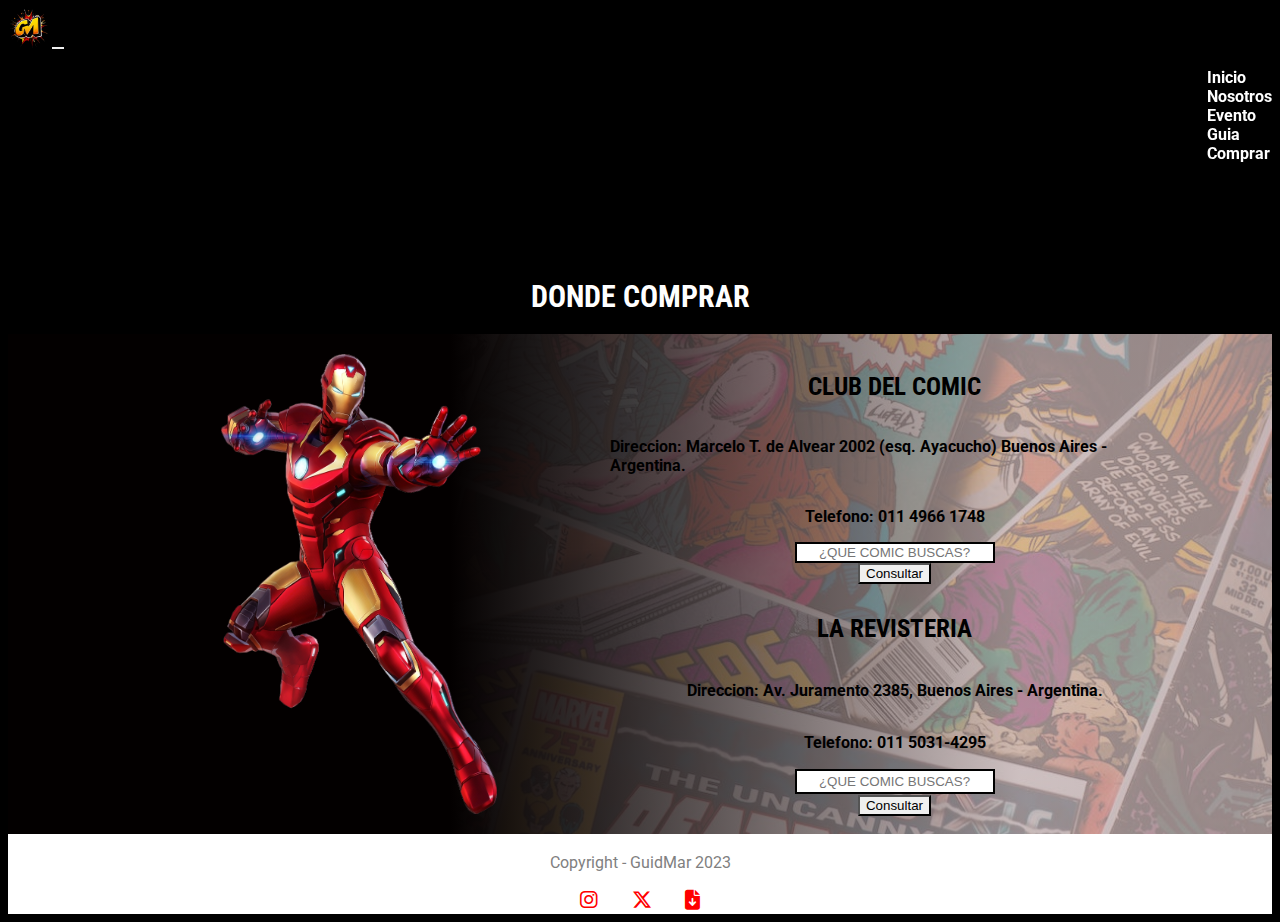
==== pages/comprar.html @ cc4d150f "Creacion de Secciones y CSS de cada una" ====
<!DOCTYPE html>
<html lang="es">
<head>
    <meta charset="UTF-8">
    <meta name="viewport" content="width=device-width, initial-scale=1.0">
    <link rel="stylesheet" href="https://cdnjs.cloudflare.com/ajax/libs/font-awesome/6.4.2/css/all.min.css">
    <link href="https://cdn.jsdelivr.net/npm/bootstrap@5.1.3/dist/css/bootstrap.min.css" rel="stylesheet" integrity="sha384-1BmE4kWBq78iYhFldvKuhfTAU6auU8tT94WrHftjDbrCEXSU1oBoqyl2QvZ6jIW3" crossorigin="anonymous">
    <link rel="stylesheet" href="../css/style.css">
    <link rel="shortcut icon" href="../multimedia/logo.ico" type="image/x-icon">
    <title>Evento - GuidMar</title>
</head>
<body>
    <header>
        <nav class="navbar navbar-expand-md nav-container navbar-dark fixed-top col-12">
            <div class="container-fluid col-9">
              <a class="navbar-brand logo" href="../index.html"><img src="../multimedia/logo.png" alt=""></a>
                <button class="navbar-toggler" type="button" data-bs-toggle="collapse" data-bs-target="#collapsibleNavbar">
                  <span class="navbar-toggler-icon"></span>
                </button>
              <div class="collapse navbar-collapse nav-titles" id="collapsibleNavbar">
                <ul class="navbar-nav">
                  <li class="nav-item">
                    <a class="nav-link" href="../index.html">Inicio</a>
                  </li>
                  <li class="nav-item">
                    <a class="nav-link" href="../pages/nosotros.html">Nosotros</a>
                  </li>
                  <li class="nav-item">
                    <a class="nav-link" href="../pages/evento.html">Evento</a>
                  </li>
                  <li class="nav-item">
                    <a class="nav-link" href="../pages/guia.html">Guia</a>
                  </li>
                  <li class="nav-item">
                    <a class="nav-link" href="../pages/comprar.html">Comprar</a>
                  </li>
                </ul>
              </div>
            </div>
          </nav>
    </header>
    <h1 class="compras_h1">DONDE COMPRAR</h1>
    <div class="container_compras">
        <img src="../multimedia/ironmancompras.png" alt="">
        <main>
            <div class="comic">
                <h2>CLUB DEL COMIC</h2>
                <p>Direccion: Marcelo T. de Alvear 2002 (esq. Ayacucho) Buenos Aires - Argentina.</p>
                <p>Telefono: 011 4966 1748</p>
                <input type="text" placeholder="¿Que comic buscas?">
                <button>Consultar</button>
            </div>
            <div class="comic">
                <h2>LA REVISTERIA</h2>
                <p>Direccion: Av. Juramento 2385, Buenos Aires - Argentina.</p>
                <p>Telefono: 011 5031-4295</p>
                <input type="text" placeholder="¿Que comic buscas?">
                <button>Consultar</button>
            </div>
        </main>
    </div>
    <footer class="container-fluid footer-container">
        <p>Copyright - GuidMar 2023</p>
        <div class="icons-footer">
          <a href="https://www.instagram.com/fraanstorni/" target="_blank">
            <i class="fa-brands fa-instagram fa-beat-fade" style="color: #ff0000;"></i>
          </a>
          <a href="https://twitter.com/SoulsFran" target="_blank">
            <i class="fa-brands fa-x-twitter fa-beat-fade" style="color: #ff0000;"></i>
          </a>
          <a href="https://mega.nz/folder/4T4kiKCY#MFkFWZxw6iMccLMOXKuJlQ" target="_blank">
            <i class="fa-solid fa-file-arrow-down fa-beat-fade" style="color: #ff0000;"></i>
          </a>
        </div>
    </footer>
    <script src="https://cdn.jsdelivr.net/npm/@popperjs/core@2.10.2/dist/umd/popper.min.js" integrity="sha384-7+zCNj/IqJ95wo16oMtfsKbZ9ccEh31eOz1HGyDuCQ6wgnyJNSYdrPa03rtR1zdB" crossorigin="anonymous"></script>
    <script src="https://cdn.jsdelivr.net/npm/bootstrap@5.1.3/dist/js/bootstrap.min.js" integrity="sha384-QJHtvGhmr9XOIpI6YVutG+2QOK9T+ZnN4kzFN1RtK3zEFEIsxhlmWl5/YESvpZ13" crossorigin="anonymous"></script>
</body>
</html>
---- css/style.css ----
@import url('https://fonts.googleapis.com/css2?family=Agbalumo&family=Inter:wght@200&family=Lato:wght@300&family=Nunito:wght@200;300&family=Open+Sans:wght@300&family=Roboto+Condensed:wght@600&family=Roboto:wght@100;300;400&display=swap');

/* FONTS */
/* font-family: 'Roboto'
font-family: 'Lato'
font-family: 'Agbalumo' (titles)
font-family: 'Nunito'
font-family: 'Open Sans'
font-family: 'Inter' */
/* font-family: 'Roboto Condensed' */

*   {
    box-sizing: border-box;
    background-repeat: no-repeat;
    background-position: center;
    background-size: cover;
}

body    {
    background-color: black;
    font-family: 'Roboto', sans-serif;
}

video   {
    object-fit: cover;
    width: 100%;
    height: 300px;
}

a   {
    text-decoration: none;
    color: white;
}

a:hover {
    color: white;
}
/* -----COMIENZA EL HEADER y NAV----- */
.nav-container  {
    background-color: rgba(0, 0, 0, 0.5);
    backdrop-filter: blur(3.5px);
}

.navbar-dark .navbar-nav .nav-link {
    font-weight: bold;
    color: white;
}

.logo img   {
    margin-left: 8px;
    width: 40px;
    height: 40px;
}

.navbar-toggler {
    border: none;
}

.nav-titles {
    display: flex;
    justify-content: flex-start;
    align-items: center;
    margin-left: 15px;
}
/* -----INDEX - COMIENZA EL MAIN----- */
.main-container  {
    height: 550px;
    letter-spacing: 1px;
    background-image: linear-gradient(345deg, rgba(3,0,0,1)45%, rgba(255,255,255,0.1)80%), url(../multimedia/back.jpg);
}

.main-principal {
    height: auto;
    color: white;
}

.main-principal h1  {
    padding-top: 100px;
    font-family: 'Roboto Condensed', sans-serif;
    font-size: 40px;
}

.main-principal p   {
    padding-top: 70px;
}

.button-main    {
    width: 140px;
    height: 40px;
    font-size: 15px;
    letter-spacing: 1px;
    border-radius: 8px;
    border: 1px solid #C70C1D;
    background: linear-gradient(to right, rgba(199, 12, 29, 0.3) 1%, transparent 40%,transparent 60% , rgba(199, 12, 29, 0.3) 100%);
    color: white;
}

.button-main:hover  {
    box-shadow: inset 0 0 10px rgba(227, 39, 35, 1), 0 0 9px 3px rgba(227, 39, 35, 0.7);
}

.main-secundario    {
    display: none;
}

.main-secundario img {
    display: none;
}
/* -----COMIENZA EL SECTION - INDEX----- */
.section-main   {
    height: auto;
    margin-bottom: 20px;
    color: white;
    text-align: center;
}

.card-one {
    display: flex;
    flex-direction: column;
    justify-content: space-evenly;
    align-items: center;
    height: auto;
    color: white;
    border-radius: 10px;
    background-image: url(../multimedia/arcoiris.jpg);
}

.card-one:hover{
    scale: 0.9;
    transition: 1.5s;
    animation: ease-in-out;
}

.centrado-container {
    display: flex;
    justify-content: space-evenly;
    align-items: center;
}

.card-one-titles    {
    display: flex;
    flex-direction: column;
    justify-content: center;
    align-items: center;
    letter-spacing: 0.5px;
}

.card-one-titles h2 {
    padding: 20px;
    font-family: 'Roboto Condensed', sans-serif;
    text-transform: uppercase;
}

.card-one-titles p  {
    font-size: 15px;
}

.card-one-img   {
    display: flex;
    justify-content: center;
    align-items: center;
    padding-bottom: 20px;
}

.card-one-img img  {
    border-radius: 4%;
}
/* -----COMIENZA PAGE NOSOTROS----- */
.main-nosotros-gen {
    display: flex;
    flex-direction: column;
    justify-content: space-evenly;
    align-items: center;
    padding-bottom: 20px;
    height: auto;
    background-image: url(../multimedia/backgroundabout.jpg);
    background-position: center;
    background-size: cover;
    background-repeat: no-repeat;
}

.main-nosotros {
    display: flex;
    flex-direction: column;
    justify-content: space-evenly;
    align-items: center;
    letter-spacing: 1px;
    color: black;
}

.main-nosotros h1   {
    height: 20%;
    padding-top: 100px;
    padding-bottom: 50px;
    font-size: 30px;
    font-family: 'Roboto Condensed', sans-serif;
    text-transform: uppercase;
    color: white;
}

.nosotros-glass {
    display: flex;
    flex-direction: column;
    justify-content: space-around;
    align-items: center;
    padding: 10px;
    height: 70%;
    border: 0.5px solid white;
    border-radius: 16px;
    box-shadow: 0px 4px 30px rgba(0, 0, 0, 0.2);
    backdrop-filter: blur(1px);
    background-color: rgba(255, 255, 255, 0.4);
    text-shadow: 0px 4px 3px rgba(0,0,0,0.4), 0px 8px 13px rgba(0,0,0,0.1), 0px 18px 23px rgba(0,0,0,0.1);
    font-weight: bold;
}

.nosotros-glass img {
    width: 130px;
    height: 160px;
}
/* -----COMIENZA PAGE EVENTO----- */
.evento {
    display: flex;
    justify-content: space-evenly;
    align-items: center;
    height: 400px;
    padding: 10px;
    background-image: linear-gradient(0deg, rgba(255,255,255,0.8)30%, rgba(207, 183, 183, 0.7)80%), url(../multimedia/background3.jpg);
    background-repeat: no-repeat;
    background-size: cover;
}

.evento div {
    display: flex;
    flex-direction: column;
    justify-content: space-around;
    align-items: center;
    width: 40%;
    height: 80%;
    padding-top: 50px;
}

.evento p   {
    width: 30%;
    height: 30%;
    margin-top: 70px;
    margin-right: 20px;
    font-size: 18px;
    font-weight: bold;
    text-align: center;
}

.evento div img {
    width: 125px;
    height: 200px;
    border-radius: 10px;
    box-shadow: 0px 10px 10px black;
}

.evento div h1  {
    font-family: 'Roboto Condensed', sans-serif;
    font-size: 30px;
}

.evento_dos {
    display: flex;
    justify-content: space-evenly;
    align-items: center;
    height: 400px;
    padding: 10px;
    color: white;
}

.evento_dos div {
    display: flex;
    flex-direction: column;
    justify-content: space-around;
    align-items: center;
    width: 40%;
    height: 80%;
}

.evento_dos p   {
    width: 40%;
    height: 60%;
    margin-top: 60px;
    margin-left: 60px;
    font-size: 18px;
    text-align: center;
}

.evento_dos div img {
    width: 125px;
    height: 200px;
    border-radius: 10px;
    box-shadow: 0px 4px 6px grey;
}

.evento_dos div h1  {
    font-size: 30px;
}
/* -----COMIENZA PAGE GUIA----- */
.guia_descript  {
    display: flex;
    flex-direction: column;
    justify-content: space-between;
    align-items: center;
    padding-bottom: 40px;
    margin-top: 40px;
    height: 800px;
}

.guia_box   {
    display: flex;
    justify-content: space-evenly;
    align-items: center;
    padding: 10px;
    width: 50%;
    height: 30%;
    background: rgba(253, 255, 255, 0.50);
    border-radius: 16px;
    backdrop-filter: blur(5.7px);
    -webkit-backdrop-filter: blur(5.7px);
    border: 1px solid rgba(253, 255, 255, 0.87);
}

.guia_box div   {
    display: flex;
    flex-direction: column;
    justify-content: space-between;
    align-items: center;
    padding: 5px;
    width: 70%;
    height: 100%;
    color: white;
}

.guia_box div h3    {
    font-size: 20px;
    font-weight: bold;
}

.guia_box div p {
    font-size: 15px;
}

.guia_box img   {
    width: 110px;
    height: 160px;
    border-radius: 10px;
    box-shadow: 0px 10px 10px black;
}
/* -----COMIENZA PAGE COMPRAR----- */
.compras_h1 {
    padding-top: 80px;
    text-align: center;
    font-size: 30px;
    font-family: 'Roboto Condensed', sans-serif;
    color: white;
}

.container_compras  {
    display: flex;
    justify-content: space-evenly;
    align-items: center;
    height: 500px;
    font-weight: bold;
    background-image: linear-gradient(90deg, rgba(3,0,0,1)35%, rgba(207, 183, 183, 0.7)80%), url(../multimedia/background.jpg);
}

.container_compras img  {
    align-self: center;
    padding: 20px;
    width: 25%;
    height: 100%;
    margin-left: 100px;
}

.container_compras main  {
    display: flex;
    flex-direction: column;
    justify-content: space-evenly;
    align-items: center;
    width: 45%;
    height: 100%;
}

.comic  {
    display: flex;
    flex-direction: column;
    justify-content: space-evenly;
    align-items: center;
    height: 45%;
    color: black;
}

.comic h2   {
    font-size: 25px;
    font-family: 'Roboto Condensed', sans-serif;
    font-weight: bold;
}

.comic input    {
    width: 200px;
    height: 25px;
    text-align: center;
    text-transform: uppercase;
    background-color: white;
    border: 2px solid black;
}
/* -----COMIENZA EL FOOTER----- */
.footer-container   {
    display: flex;
    flex-direction: column;
    justify-content: center;
    align-items: center;
    height: 80px;
    color: gray;
    background-color: white;
}

.icons-footer   {
    display: flex;
    justify-content: space-between;
    align-items: center;
    width: 120px;
    font-size: 20px;
    list-style: none;
}

.icons-footer a {
    text-decoration: none;
}

/* MEDIA QUERIES */
@media screen and (min-width: 768px){
    .logo img   {
        margin-left: 0px;
        width: 40px;
        height: 40px;
    }

    .nav-titles {
        display: flex;
        justify-content: flex-end;
        align-items: center;
        margin-left: 15px;
    }

    .main-principal h1  {
        padding-top: 100px;
        font-family: 'Roboto Condensed', sans-serif;
        font-size: 45px;
    }

    .card-one {
        display: flex;
        flex-direction: column;
        justify-content: space-evenly;
        align-items: center;
        height: 250px;
        color: white;
        border-radius: 10px;
        background-image: url(../multimedia/arcoiris.jpg);
    }

    .card-one-img   {
        display: flex;
        justify-content: center;
        align-items: center;
        width: 220px;
        height: 220px;
    }

    .card-one-img   {
        display: flex;
        justify-content: center;
        align-items: center;
        padding-bottom: 0px;
    }

    .main-nosotros-gen {
        display: flex;
        flex-direction: column;
        justify-content: space-evenly;
        align-items: center;
        padding-bottom: 0px;
        height: 700px;
        background-image: url(../multimedia/backgroundabout.jpg);
        background-position: center;
        background-size: cover;
        background-repeat: no-repeat;
    }

    .main-nosotros {
        display: flex;
        flex-direction: column;
        justify-content: space-between;
        align-items: center;
        letter-spacing: 1px;
        color: black;
    }
}

@media screen and (min-width: 992px){
    .main-container {
        display: flex;
        justify-content: center;
        height: 550px;
        background-image: none;
    }

    .main-secundario    {
        display: flex;
        justify-content: center;
        align-items: center;
        padding-top: 120px;
        height: 390px;
        width: 50%;
    }

    .main-secundario img    {
        display: block;
        width: 100%;
        height: 100%;
        border-radius: 20%;
    }

    .main-nosotros h1   {
        height: 20%;
        padding-top: 0px;
        padding-bottom: 20px;
        font-size: 30px;
        font-family: 'Roboto Condensed', sans-serif;
        text-transform: uppercase;
        color: white;
    }
}
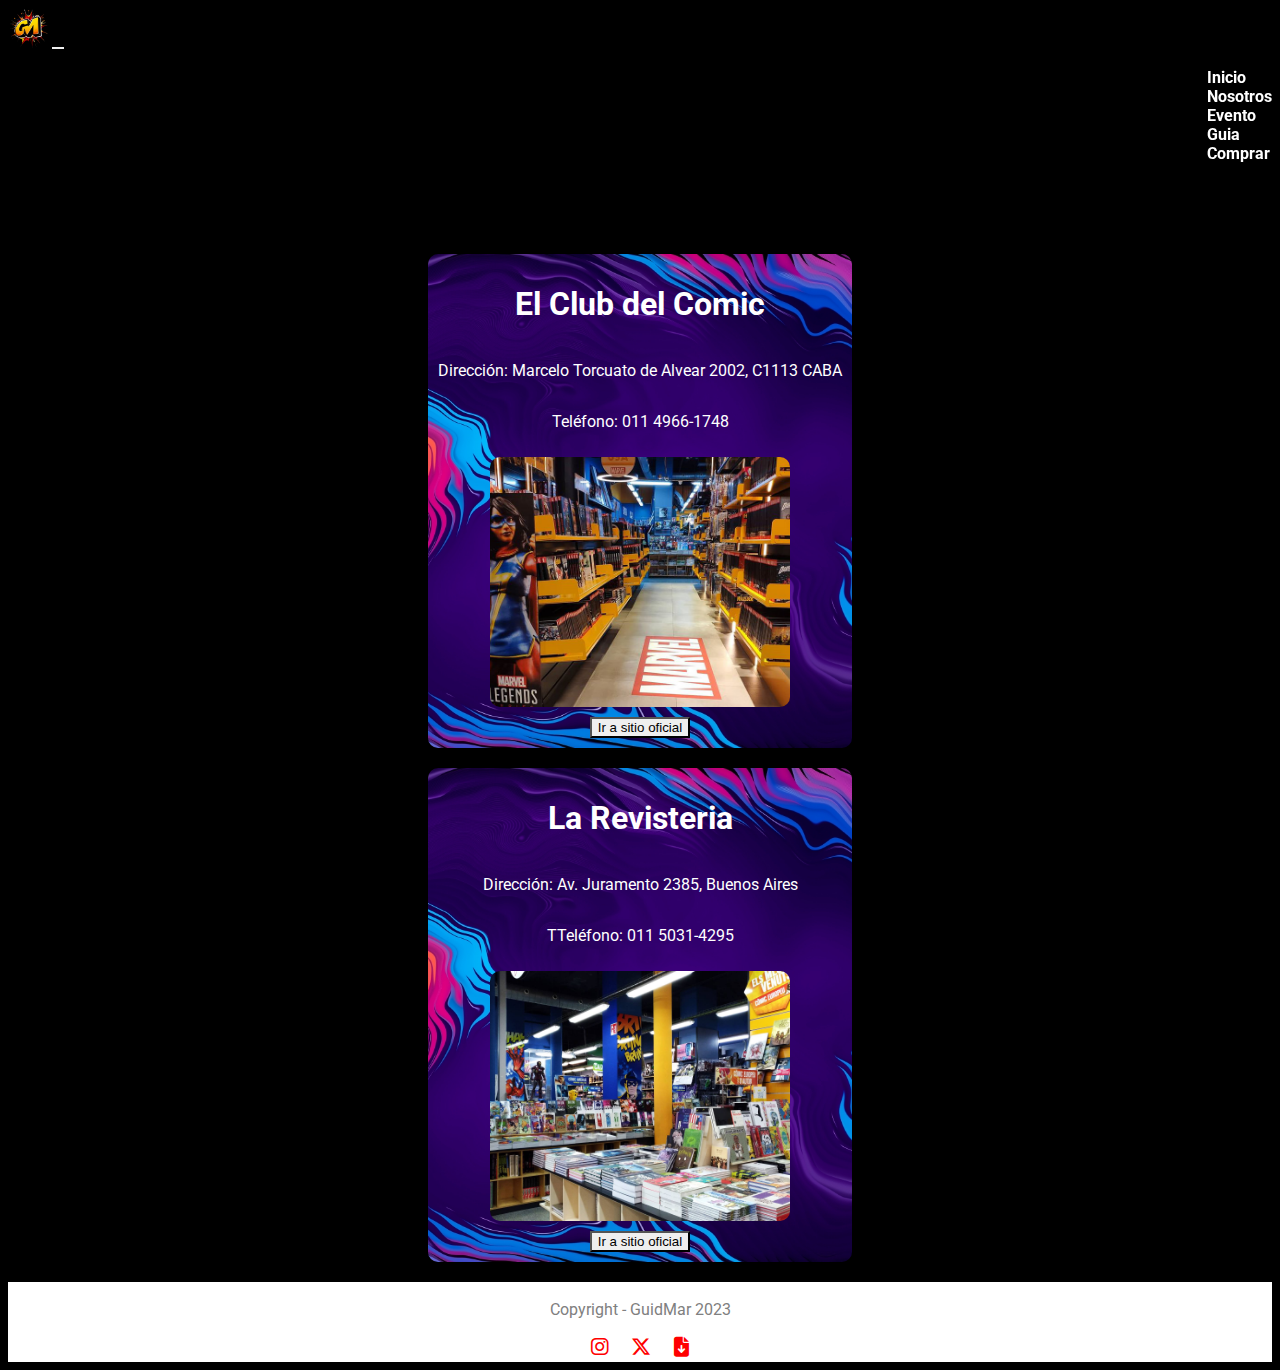
==== commit 716a9508: "Maquetado basico general" ====
--- a/pages/comprar.html
+++ b/pages/comprar.html
@@ -10,70 +10,69 @@
     <title>Evento - GuidMar</title>
 </head>
 <body>
-    <header>
-        <nav class="navbar navbar-expand-md nav-container navbar-dark fixed-top col-12">
-            <div class="container-fluid col-9">
-              <a class="navbar-brand logo" href="../index.html"><img src="../multimedia/logo.png" alt=""></a>
-                <button class="navbar-toggler" type="button" data-bs-toggle="collapse" data-bs-target="#collapsibleNavbar">
-                  <span class="navbar-toggler-icon"></span>
-                </button>
-              <div class="collapse navbar-collapse nav-titles" id="collapsibleNavbar">
-                <ul class="navbar-nav">
-                  <li class="nav-item">
-                    <a class="nav-link" href="../index.html">Inicio</a>
-                  </li>
-                  <li class="nav-item">
-                    <a class="nav-link" href="../pages/nosotros.html">Nosotros</a>
-                  </li>
-                  <li class="nav-item">
-                    <a class="nav-link" href="../pages/evento.html">Evento</a>
-                  </li>
-                  <li class="nav-item">
-                    <a class="nav-link" href="../pages/guia.html">Guia</a>
-                  </li>
-                  <li class="nav-item">
-                    <a class="nav-link" href="../pages/comprar.html">Comprar</a>
-                  </li>
-                </ul>
-              </div>
-            </div>
-          </nav>
-    </header>
-    <h1 class="compras_h1">DONDE COMPRAR</h1>
-    <div class="container_compras">
-        <img src="../multimedia/ironmancompras.png" alt="">
-        <main>
-            <div class="comic">
-                <h2>CLUB DEL COMIC</h2>
-                <p>Direccion: Marcelo T. de Alvear 2002 (esq. Ayacucho) Buenos Aires - Argentina.</p>
-                <p>Telefono: 011 4966 1748</p>
-                <input type="text" placeholder="¿Que comic buscas?">
-                <button>Consultar</button>
-            </div>
-            <div class="comic">
-                <h2>LA REVISTERIA</h2>
-                <p>Direccion: Av. Juramento 2385, Buenos Aires - Argentina.</p>
-                <p>Telefono: 011 5031-4295</p>
-                <input type="text" placeholder="¿Que comic buscas?">
-                <button>Consultar</button>
-            </div>
-        </main>
+  <header>
+      <nav class="navbar navbar-expand-md nav-container navbar-dark fixed-top col-12">
+      <div class="container-fluid col-12 col-sm-8 col-md-8">
+        <a class="navbar-brand logo" href="./index.html"><img src="../multimedia/logo.png" alt=""></a>
+          <button class="navbar-toggler" type="button" data-bs-toggle="collapse" data-bs-target="#collapsibleNavbar">
+            <span class="navbar-toggler-icon"></span>
+          </button>
+        <div class="collapse navbar-collapse nav-titles" id="collapsibleNavbar">
+          <ul class="navbar-nav">
+            <li class="nav-item">
+              <a class="nav-link" href="../index.html">Inicio</a>
+            </li>
+            <li class="nav-item">
+              <a class="nav-link" href="../pages/nosotros.html">Nosotros</a>
+            </li>
+            <li class="nav-item">
+              <a class="nav-link" href="../pages/evento.html">Evento</a>
+            </li>
+            <li class="nav-item">
+              <a class="nav-link" href="../pages/guia.html">Guia</a>
+            </li>
+            <li class="nav-item">
+              <a class="nav-link" href="../pages/comprar.html">Comprar</a>
+            </li>
+          </ul>
+        </div>
+      </div>
+    </nav>
+  </header>
+  <main class="main_comprar container-fluid">
+    <div class="row col-lg-12">
+        <div class="clubdelcomic container-fluid col-11 col-lg-5">
+          <h1>El Club del Comic</h1>
+          <p>Dirección: Marcelo Torcuato de Alvear 2002, C1113 CABA</p>
+          <p>Teléfono: 011 4966-1748</p>
+          <img class="img-fluid" src="../multimedia/clubdelcomic.jpg" alt="">
+          <button>Ir a sitio oficial</button>
+        </div>
+        <div class="clubdelcomic container-fluid col-11 col-lg-5">
+          <h1>La Revisteria</h1>
+          <p>Dirección: Av. Juramento 2385, Buenos Aires</p>
+          <p>TTeléfono: 011 5031-4295</p>
+          <img class="img-fluid" src="../multimedia/larevisteria.jpg" alt="">
+          <button>Ir a sitio oficial</button>
+        </div>
     </div>
-    <footer class="container-fluid footer-container">
-        <p>Copyright - GuidMar 2023</p>
-        <div class="icons-footer">
-          <a href="https://www.instagram.com/fraanstorni/" target="_blank">
-            <i class="fa-brands fa-instagram fa-beat-fade" style="color: #ff0000;"></i>
-          </a>
-          <a href="https://twitter.com/SoulsFran" target="_blank">
-            <i class="fa-brands fa-x-twitter fa-beat-fade" style="color: #ff0000;"></i>
-          </a>
-          <a href="https://mega.nz/folder/4T4kiKCY#MFkFWZxw6iMccLMOXKuJlQ" target="_blank">
-            <i class="fa-solid fa-file-arrow-down fa-beat-fade" style="color: #ff0000;"></i>
-          </a>
-        </div>
-    </footer>
-    <script src="https://cdn.jsdelivr.net/npm/@popperjs/core@2.10.2/dist/umd/popper.min.js" integrity="sha384-7+zCNj/IqJ95wo16oMtfsKbZ9ccEh31eOz1HGyDuCQ6wgnyJNSYdrPa03rtR1zdB" crossorigin="anonymous"></script>
-    <script src="https://cdn.jsdelivr.net/npm/bootstrap@5.1.3/dist/js/bootstrap.min.js" integrity="sha384-QJHtvGhmr9XOIpI6YVutG+2QOK9T+ZnN4kzFN1RtK3zEFEIsxhlmWl5/YESvpZ13" crossorigin="anonymous"></script>
+  </div>
+</main>
+  <footer class="container-fluid footer-container">
+    <p>Copyright - GuidMar 2023</p>
+      <div class="icons-footer">
+        <a href="https://www.instagram.com/fraanstorni/" target="_blank">
+          <i class="fa-brands fa-instagram fa-beat-fade" style="color: #ff0000;"></i>
+        </a>
+        <a href="https://twitter.com/SoulsFran" target="_blank">
+          <i class="fa-brands fa-x-twitter fa-beat-fade" style="color: #ff0000;"></i>
+        </a>
+        <a href="https://mega.nz/folder/4T4kiKCY#MFkFWZxw6iMccLMOXKuJlQ" target="_blank">
+          <i class="fa-solid fa-file-arrow-down fa-beat-fade" style="color: #ff0000;"></i>
+        </a>
+      </div>
+  </footer>
+  <script src="https://cdn.jsdelivr.net/npm/@popperjs/core@2.10.2/dist/umd/popper.min.js" integrity="sha384-7+zCNj/IqJ95wo16oMtfsKbZ9ccEh31eOz1HGyDuCQ6wgnyJNSYdrPa03rtR1zdB" crossorigin="anonymous"></script>
+  <script src="https://cdn.jsdelivr.net/npm/bootstrap@5.1.3/dist/js/bootstrap.min.js" integrity="sha384-QJHtvGhmr9XOIpI6YVutG+2QOK9T+ZnN4kzFN1RtK3zEFEIsxhlmWl5/YESvpZ13" crossorigin="anonymous"></script>
 </body>
 </html>--- a/css/style.css
+++ b/css/style.css
@@ -1,538 +1,672 @@
-@import url('https://fonts.googleapis.com/css2?family=Agbalumo&family=Inter:wght@200&family=Lato:wght@300&family=Nunito:wght@200;300&family=Open+Sans:wght@300&family=Roboto+Condensed:wght@600&family=Roboto:wght@100;300;400&display=swap');
-
-/* FONTS */
-/* font-family: 'Roboto'
-font-family: 'Lato'
-font-family: 'Agbalumo' (titles)
-font-family: 'Nunito'
-font-family: 'Open Sans'
-font-family: 'Inter' */
-/* font-family: 'Roboto Condensed' */
-
-*   {
-    box-sizing: border-box;
-    background-repeat: no-repeat;
-    background-position: center;
-    background-size: cover;
-}
-
-body    {
-    background-color: black;
-    font-family: 'Roboto', sans-serif;
-}
-
-video   {
-    object-fit: cover;
-    width: 100%;
-    height: 300px;
-}
-
-a   {
-    text-decoration: none;
+@import url("https://fonts.googleapis.com/css2?family=Agbalumo&family=Inter:wght@200&family=Lato:wght@300&family=Nunito:wght@200;300&family=Open+Sans:wght@300&family=Roboto+Condensed:wght@600&family=Roboto:wght@100;300;400&display=swap");
+* {
+  box-sizing: border-box;
+  background-repeat: no-repeat;
+  background-position: center;
+  background-size: cover;
+}
+
+body {
+  background-color: black;
+  font-family: "Roboto", sans-serif;
+}
+
+a {
+  text-decoration: none;
+  color: white;
+}
+
+a:hover {
+  color: white;
+}
+
+video {
+  width: 100%;
+  height: 150px;
+  -o-object-fit: cover;
+     object-fit: cover;
+  margin-top: 65px;
+}
+
+/* -----COMIENZA EL HEADER y NAV----- */
+.nav-container {
+  background-color: rgba(0, 0, 0, 0.5);
+  backdrop-filter: blur(3.5px);
+  -webkit-backdrop-filter: blur(3.5px);
+}
+
+.navbar-dark .navbar-nav .nav-link {
+  font-weight: bold;
+  color: white;
+}
+
+.logo img {
+  margin-left: 8px;
+  width: 40px;
+  height: 40px;
+}
+
+.navbar-toggler {
+  border: none;
+}
+
+.nav-titles {
+  display: flex;
+  flex-direction: row;
+  justify-content: flex-start;
+  align-items: center;
+  margin-left: 15px;
+}
+
+/* -----INDEX - COMIENZA EL MAIN----- */
+.main-container {
+  height: 550px;
+  letter-spacing: 1px;
+  background-image: linear-gradient(345deg, rgb(3, 0, 0) 45%, rgba(255, 255, 255, 0.1) 80%), url(../multimedia/back.jpg);
+}
+
+.main-principal {
+  height: auto;
+  color: white;
+}
+.main-principal h1 {
+  padding-top: 100px;
+  font-family: "Roboto Condensed", sans-serif;
+  font-size: 40px;
+}
+.main-principal p {
+  padding-top: 70px;
+}
+
+.button-main {
+  width: 140px;
+  height: 40px;
+  font-size: 15px;
+  letter-spacing: 1px;
+  border-radius: 8px;
+  border: 1px solid #C70C1D;
+  background: linear-gradient(to right, rgba(199, 12, 29, 0.3) 1%, transparent 40%, transparent 60%, rgba(199, 12, 29, 0.3) 100%);
+  color: white;
+}
+
+.button-main:hover {
+  box-shadow: inset 0 0 10px rgb(227, 39, 35), 0 0 9px 3px rgba(227, 39, 35, 0.7);
+}
+
+.main-secundario {
+  display: none;
+}
+.main-secundario img {
+  display: none;
+}
+
+/* -----COMIENZA EL SECTION - INDEX----- */
+.section-main {
+  height: auto;
+  margin-bottom: 20px;
+  color: white;
+  text-align: center;
+}
+
+.card-one {
+  display: flex;
+  flex-direction: column;
+  justify-content: space-evenly;
+  align-items: center;
+  height: auto;
+  color: white;
+  border-radius: 10px;
+  background-image: url(../multimedia/arcoiris.jpg);
+}
+
+.card-one:hover {
+  scale: 0.9;
+  transition: 1.5s;
+  animation: ease-in-out;
+}
+
+.centrado-container {
+  display: flex;
+  flex-direction: row;
+  justify-content: space-evenly;
+  align-items: center;
+}
+
+.card-one-titles {
+  display: flex;
+  flex-direction: column;
+  justify-content: center;
+  align-items: center;
+  letter-spacing: 0.5px;
+}
+.card-one-titles h2 {
+  padding: 20px;
+  font-family: "Roboto Condensed", sans-serif;
+  text-transform: uppercase;
+}
+.card-one-titles p {
+  font-size: 15px;
+}
+
+.card-one-img {
+  display: flex;
+  flex-direction: row;
+  justify-content: center;
+  align-items: center;
+  padding-bottom: 20px;
+}
+.card-one-img img {
+  border-radius: 4%;
+}
+
+/* -----COMIENZA PAGE NOSOTROS----- */
+.main_general_about {
+  color: white;
+  background-image: linear-gradient(345deg, rgba(3, 0, 0, 0.5) 100%, rgba(255, 255, 255, 0.1) 0%), url(../multimedia/back.jpg);
+}
+.main_general_about .main_general_con {
+  display: flex;
+  flex-direction: column;
+  justify-content: space-around;
+  align-items: center;
+  padding-top: 75px;
+}
+.main_general_about .main_general_con .main_about_left {
+  display: flex;
+  flex-direction: column;
+  justify-content: center;
+  align-items: center;
+  padding: 10px;
+  text-align: center;
+}
+.main_general_about .main_general_con .main_about_left h1 {
+  margin-right: 55px;
+  font-family: "Roboto Condensed", sans-serif;
+  font-size: 30px;
+}
+.main_general_about .main_general_con .main_about_left h2 {
+  margin-left: 65px;
+  font-family: "Roboto Condensed", sans-serif;
+  font-size: 30px;
+}
+.main_general_about .main_general_con .main_about_left p {
+  padding-top: 40px;
+}
+.main_general_about .main_general_con .main_about_rigth {
+  display: flex;
+  flex-direction: column;
+  justify-content: center;
+  align-items: center;
+  text-align: center;
+  padding: 10px;
+}
+.main_general_about .main_general_con .main_about_rigth p {
+  color: grey;
+}
+
+.main_section_gen h4 {
+  font-family: "Roboto Condensed", sans-serif;
+  font-size: 25px;
+  padding: 10px;
+  color: white;
+  text-align: center;
+}
+
+.main_section_con {
+  display: flex;
+  flex-direction: column;
+  justify-content: center;
+  align-items: center;
+  color: white;
+}
+.main_section_con .section_con_left {
+  display: flex;
+  flex-direction: column;
+  justify-content: center;
+  align-items: center;
+  height: 250px;
+  padding: 10px;
+  margin-bottom: 10px;
+  background-image: linear-gradient(345deg, rgba(3, 0, 0, 0.5) 100%, rgba(255, 255, 255, 0.1) 0%), url(../multimedia/ubi.jpg);
+  border-radius: 10px;
+}
+.main_section_con .section_con_rigth {
+  padding: 0px;
+}
+
+.center_flex {
+  display: flex;
+  flex-direction: column;
+  justify-content: center;
+  align-items: center;
+}
+
+.section_con_rigthone {
+  display: flex;
+  flex-direction: column;
+  justify-content: space-evenly;
+  align-items: center;
+  height: 250px;
+  padding: 10px;
+  margin-bottom: 10px;
+  background-image: linear-gradient(345deg, rgba(3, 0, 0, 0.5) 100%, rgba(255, 255, 255, 0.1) 0%), url(../multimedia/redes.jpg);
+  border-radius: 10px;
+}
+
+.section_con_rigthone h5 {
+  padding-top: 15px;
+}
+
+.section_con_rigthtwo {
+  display: flex;
+  flex-direction: column;
+  justify-content: center;
+  align-items: center;
+  height: 250px;
+  padding: 10px;
+  margin-bottom: 10px;
+  background-image: linear-gradient(345deg, rgba(3, 0, 0, 0.5) 100%, rgba(255, 255, 255, 0.1) 0%), url(../multimedia/redes.jpg);
+  border-radius: 10px;
+}
+
+.section_con_rigthtwo h5 {
+  padding-top: 15px;
+}
+
+/* -----COMIENZA PAGE EVENTO----- */
+.main_event_gen {
+  display: flex;
+  flex-direction: column;
+  justify-content: center;
+  align-items: center;
+  padding-top: 75px;
+  color: white;
+}
+.main_event_gen .main_event_con {
+  display: flex;
+  flex-direction: column;
+  justify-content: center;
+  align-items: center;
+}
+.main_event_gen img {
+  padding: 10px;
+  height: 280px;
+  -o-object-fit: contain;
+     object-fit: contain;
+}
+.main_event_gen .buttons-div {
+  display: flex;
+  flex-direction: row;
+  justify-content: space-evenly;
+  align-items: center;
+  padding: 10px;
+}
+.main_event_gen .button-event {
+  width: 45%;
+  height: 40px;
+  font-size: 12px;
+  letter-spacing: 1px;
+  border-radius: 8px;
+  border: 1px solid #C70C1D;
+  background: linear-gradient(to right, rgba(199, 12, 29, 0.3) 1%, transparent 40%, transparent 60%, rgba(199, 12, 29, 0.3) 100%);
+  color: white;
+}
+.main_event_gen .button-event:hover {
+  box-shadow: inset 0 0 10px rgb(227, 39, 35), 0 0 9px 3px rgba(227, 39, 35, 0.7);
+}
+
+.main_section_event {
+  padding: 20px;
+  text-align: center;
+  color: white;
+}
+.main_section_event h2 {
+  padding: 10px;
+}
+
+.main_event_section {
+  display: flex;
+  flex-direction: column;
+  justify-content: center;
+  align-items: center;
+  padding: 20px;
+}
+.main_event_section h2 {
+  padding-bottom: 10px;
+}
+.main_event_section .main_event_section_con {
+  display: flex;
+  flex-direction: row;
+  justify-content: center;
+  align-items: center;
+  padding: 15px;
+  text-align: center;
+  color: white;
+  background-image: url(../multimedia/arcoiris.jpg);
+  border-radius: 15px;
+}
+
+.card_event_img_con {
+  border-radius: 10px;
+}
+
+/* -----COMIENZA PAGE GUIA----- */
+.section_guide_gen {
+  display: flex;
+  flex-direction: column;
+  justify-content: center;
+  align-items: center;
+  color: white;
+}
+.section_guide_gen h1 {
+  padding: 10px;
+}
+
+.guia_box {
+  display: flex;
+  flex-direction: column;
+  justify-content: center;
+  align-items: center;
+  padding: 10px;
+  height: auto;
+  margin-bottom: 10px;
+  border-radius: 10px;
+  background-image: url(../multimedia/arcoiris.jpg);
+}
+.guia_box img {
+  height: 300px;
+  border-radius: 10px;
+  -o-object-fit: contain;
+     object-fit: contain;
+}
+.guia_box div {
+  text-align: center;
+  padding: 10px;
+}
+
+/* -----COMIENZA EL FOOTER----- */
+.main_comprar {
+  display: flex;
+  flex-direction: column;
+  justify-content: center;
+  align-items: center;
+  min-height: 80vw;
+  padding-top: 75px;
+  color: white;
+}
+.main_comprar .clubdelcomic {
+  display: flex;
+  flex-direction: column;
+  justify-content: center;
+  align-items: center;
+  padding: 10px;
+  margin-bottom: 20px;
+  text-align: center;
+  border-radius: 10px;
+  background-image: url(../multimedia/comprasback2.jpg);
+}
+.main_comprar .clubdelcomic img {
+  width: 300px;
+  height: 250px;
+  margin: 10px;
+  border-radius: 10px;
+  background-color: #C70C1D;
+  -o-object-fit: cover;
+     object-fit: cover;
+}
+
+/* -----COMIENZA EL FOOTER----- */
+.footer-container {
+  display: flex;
+  flex-direction: column;
+  justify-content: center;
+  align-items: center;
+  height: 80px;
+  color: gray;
+  background-color: white;
+}
+
+.icons-footer {
+  display: flex;
+  flex-direction: row;
+  justify-content: space-around;
+  align-items: center;
+  width: 120px;
+  font-size: 20px;
+  list-style: none;
+}
+
+.icons-footer a {
+  text-decoration: none;
+}
+
+/* MEDIA QUERIES */
+@media screen and (min-width: 576px) {
+  .main_general_about {
     color: white;
-}
-
-a:hover {
-    color: white;
-}
-/* -----COMIENZA EL HEADER y NAV----- */
-.nav-container  {
-    background-color: rgba(0, 0, 0, 0.5);
-    backdrop-filter: blur(3.5px);
-}
-
-.navbar-dark .navbar-nav .nav-link {
-    font-weight: bold;
-    color: white;
-}
-
-.logo img   {
-    margin-left: 8px;
+    background-image: linear-gradient(345deg, rgba(3, 0, 0, 0.5) 100%, rgba(255, 255, 255, 0.1) 0%), url(../multimedia/back.jpg);
+  }
+  .main_general_about .main_general_con {
+    display: flex;
+    flex-direction: row;
+    justify-content: space-around;
+    align-items: center;
+    padding-top: 75px;
+  }
+  .main_general_about .main_general_con .main_about_left {
+    display: flex;
+    flex-direction: column;
+    justify-content: center;
+    align-items: flex-start;
+    padding: 10px;
+    text-align: left;
+  }
+  .main_general_about .main_general_con .main_about_left h1 {
+    margin-right: 55px;
+    font-family: "Roboto Condensed", sans-serif;
+    font-size: 35px;
+  }
+  .main_general_about .main_general_con .main_about_left h2 {
+    margin-left: 65px;
+    font-family: "Roboto Condensed", sans-serif;
+    font-size: 35px;
+  }
+  .main_general_about .main_general_con .main_about_left p {
+    padding-top: 40px;
+  }
+  .main_general_about .main_general_con .main_about_rigth {
+    display: flex;
+    flex-direction: column;
+    justify-content: flex-end;
+    align-items: center;
+    text-align: center;
+    padding: 10px;
+  }
+  .main_general_about .main_general_con .main_about_rigth p {
+    color: grey;
+  }
+  .center_flex {
+    display: flex;
+    flex-direction: row;
+    justify-content: space-evenly;
+    align-items: center;
+  }
+  .section_con_rigthone {
+    display: flex;
+    flex-direction: column;
+    justify-content: center;
+    align-items: center;
+    height: 120px;
+    padding: 10px;
+    margin-bottom: 10px;
+    background-image: linear-gradient(345deg, rgba(3, 0, 0, 0.5) 100%, rgba(255, 255, 255, 0.1) 0%), url(../multimedia/redes.jpg);
+    border-radius: 10px;
+  }
+  .section_con_rigthtwo {
+    display: flex;
+    flex-direction: column;
+    justify-content: center;
+    align-items: center;
+    height: 120px;
+    padding: 10px;
+    margin-bottom: 10px;
+    background-image: linear-gradient(345deg, rgba(3, 0, 0, 0.5) 100%, rgba(255, 255, 255, 0.1) 0%), url(../multimedia/redes.jpg);
+    border-radius: 10px;
+  }
+}
+@media screen and (min-width: 768px) {
+  .logo img {
+    margin-left: 0px;
     width: 40px;
     height: 40px;
-}
-
-.navbar-toggler {
-    border: none;
-}
-
-.nav-titles {
-    display: flex;
-    justify-content: flex-start;
+  }
+  .nav-titles {
+    display: flex;
+    flex-direction: row;
+    justify-content: flex-end;
     align-items: center;
     margin-left: 15px;
-}
-/* -----INDEX - COMIENZA EL MAIN----- */
-.main-container  {
-    height: 550px;
-    letter-spacing: 1px;
-    background-image: linear-gradient(345deg, rgba(3,0,0,1)45%, rgba(255,255,255,0.1)80%), url(../multimedia/back.jpg);
-}
-
-.main-principal {
-    height: auto;
-    color: white;
-}
-
-.main-principal h1  {
+  }
+  .main-principal h1 {
     padding-top: 100px;
-    font-family: 'Roboto Condensed', sans-serif;
-    font-size: 40px;
-}
-
-.main-principal p   {
-    padding-top: 70px;
-}
-
-.button-main    {
-    width: 140px;
-    height: 40px;
-    font-size: 15px;
-    letter-spacing: 1px;
-    border-radius: 8px;
-    border: 1px solid #C70C1D;
-    background: linear-gradient(to right, rgba(199, 12, 29, 0.3) 1%, transparent 40%,transparent 60% , rgba(199, 12, 29, 0.3) 100%);
-    color: white;
-}
-
-.button-main:hover  {
-    box-shadow: inset 0 0 10px rgba(227, 39, 35, 1), 0 0 9px 3px rgba(227, 39, 35, 0.7);
-}
-
-.main-secundario    {
-    display: none;
-}
-
-.main-secundario img {
-    display: none;
-}
-/* -----COMIENZA EL SECTION - INDEX----- */
-.section-main   {
-    height: auto;
-    margin-bottom: 20px;
-    color: white;
-    text-align: center;
-}
-
-.card-one {
+    font-family: "Roboto Condensed", sans-serif;
+    font-size: 45px;
+  }
+  .card-one {
     display: flex;
     flex-direction: column;
     justify-content: space-evenly;
     align-items: center;
-    height: auto;
+    height: 250px;
     color: white;
     border-radius: 10px;
     background-image: url(../multimedia/arcoiris.jpg);
-}
-
-.card-one:hover{
-    scale: 0.9;
-    transition: 1.5s;
-    animation: ease-in-out;
-}
-
-.centrado-container {
-    display: flex;
+  }
+  .card-one-img {
+    display: flex;
+    flex-direction: row;
+    justify-content: center;
+    align-items: center;
+    width: 220px;
+    height: 220px;
+  }
+  .card-one-img {
+    display: flex;
+    flex-direction: row;
+    justify-content: center;
+    align-items: center;
+    padding-bottom: 0px;
+  }
+  .main_general_about {
+    color: white;
+    background-image: linear-gradient(345deg, rgba(3, 0, 0, 0.5) 100%, rgba(255, 255, 255, 0.1) 0%), url(../multimedia/back.jpg);
+  }
+  .main_general_about .main_general_con {
+    display: flex;
+    flex-direction: row;
+    justify-content: space-around;
+    align-items: center;
+    padding-top: 75px;
+  }
+  .main_general_about .main_general_con .main_about_left {
+    display: flex;
+    flex-direction: column;
+    justify-content: center;
+    align-items: flex-start;
+    height: 500px;
+    padding: 10px;
+    text-align: left;
+  }
+  .main_general_about .main_general_con .main_about_left h1 {
+    margin-right: 55px;
+    font-family: "Roboto Condensed", sans-serif;
+    font-size: 35px;
+  }
+  .main_general_about .main_general_con .main_about_left h2 {
+    margin-left: 65px;
+    font-family: "Roboto Condensed", sans-serif;
+    font-size: 35px;
+  }
+  .main_general_about .main_general_con .main_about_left p {
+    padding-top: 40px;
+  }
+  .main_general_about .main_general_con .main_about_rigth {
+    display: flex;
+    flex-direction: column;
+    justify-content: center;
+    align-items: center;
+    text-align: center;
+    padding: 10px;
+  }
+  .main_general_about .main_general_con .main_about_rigth p {
+    color: grey;
+  }
+}
+@media screen and (min-width: 992px) {
+  .main-container {
+    display: flex;
+    justify-content: center;
+    height: 550px;
+    background-image: none;
+  }
+  .main-secundario {
+    display: flex;
+    flex-direction: row;
+    justify-content: center;
+    align-items: center;
+    padding-top: 120px;
+    height: 390px;
+    width: 50%;
+  }
+  .main-secundario img {
+    display: block;
+    width: 100%;
+    height: 100%;
+    border-radius: 20%;
+    -o-object-fit: contain;
+       object-fit: contain;
+  }
+  .main_section_con {
+    display: flex;
+    flex-direction: column;
+    justify-content: center;
+    align-items: center;
+    color: white;
+  }
+  .main_section_con .section_con_left {
+    display: flex;
+    flex-direction: column;
+    justify-content: center;
+    align-items: center;
+    height: 390px;
+    padding: 10px;
+    margin-bottom: 10px;
+    background-image: linear-gradient(345deg, rgba(3, 0, 0, 0.5) 100%, rgba(255, 255, 255, 0.1) 0%), url(../multimedia/ubi.jpg);
+    border-radius: 10px;
+  }
+  .main_section_con .section_con_rigth {
+    padding: 0px;
+  }
+  .section_con_rigthone {
+    display: flex;
+    flex-direction: column;
     justify-content: space-evenly;
     align-items: center;
-}
-
-.card-one-titles    {
-    display: flex;
-    flex-direction: column;
-    justify-content: center;
-    align-items: center;
-    letter-spacing: 0.5px;
-}
-
-.card-one-titles h2 {
-    padding: 20px;
-    font-family: 'Roboto Condensed', sans-serif;
-    text-transform: uppercase;
-}
-
-.card-one-titles p  {
-    font-size: 15px;
-}
-
-.card-one-img   {
-    display: flex;
-    justify-content: center;
-    align-items: center;
-    padding-bottom: 20px;
-}
-
-.card-one-img img  {
-    border-radius: 4%;
-}
-/* -----COMIENZA PAGE NOSOTROS----- */
-.main-nosotros-gen {
+    height: 190px;
+    padding: 10px;
+    margin-bottom: 10px;
+    background-image: linear-gradient(345deg, rgba(3, 0, 0, 0.5) 100%, rgba(255, 255, 255, 0.1) 0%), url(../multimedia/redes.jpg);
+    border-radius: 10px;
+  }
+  .section_con_rigthtwo {
     display: flex;
     flex-direction: column;
     justify-content: space-evenly;
     align-items: center;
-    padding-bottom: 20px;
-    height: auto;
-    background-image: url(../multimedia/backgroundabout.jpg);
-    background-position: center;
-    background-size: cover;
-    background-repeat: no-repeat;
-}
-
-.main-nosotros {
-    display: flex;
-    flex-direction: column;
-    justify-content: space-evenly;
-    align-items: center;
-    letter-spacing: 1px;
-    color: black;
-}
-
-.main-nosotros h1   {
-    height: 20%;
-    padding-top: 100px;
-    padding-bottom: 50px;
-    font-size: 30px;
-    font-family: 'Roboto Condensed', sans-serif;
-    text-transform: uppercase;
-    color: white;
-}
-
-.nosotros-glass {
-    display: flex;
-    flex-direction: column;
-    justify-content: space-around;
-    align-items: center;
-    padding: 10px;
-    height: 70%;
-    border: 0.5px solid white;
-    border-radius: 16px;
-    box-shadow: 0px 4px 30px rgba(0, 0, 0, 0.2);
-    backdrop-filter: blur(1px);
-    background-color: rgba(255, 255, 255, 0.4);
-    text-shadow: 0px 4px 3px rgba(0,0,0,0.4), 0px 8px 13px rgba(0,0,0,0.1), 0px 18px 23px rgba(0,0,0,0.1);
-    font-weight: bold;
-}
-
-.nosotros-glass img {
-    width: 130px;
-    height: 160px;
-}
-/* -----COMIENZA PAGE EVENTO----- */
-.evento {
-    display: flex;
-    justify-content: space-evenly;
-    align-items: center;
-    height: 400px;
-    padding: 10px;
-    background-image: linear-gradient(0deg, rgba(255,255,255,0.8)30%, rgba(207, 183, 183, 0.7)80%), url(../multimedia/background3.jpg);
-    background-repeat: no-repeat;
-    background-size: cover;
-}
-
-.evento div {
-    display: flex;
-    flex-direction: column;
-    justify-content: space-around;
-    align-items: center;
-    width: 40%;
-    height: 80%;
-    padding-top: 50px;
-}
-
-.evento p   {
-    width: 30%;
-    height: 30%;
-    margin-top: 70px;
-    margin-right: 20px;
-    font-size: 18px;
-    font-weight: bold;
-    text-align: center;
-}
-
-.evento div img {
-    width: 125px;
-    height: 200px;
+    height: 190px;
+    padding: 10px;
+    margin-bottom: 10px;
+    background-image: linear-gradient(345deg, rgba(3, 0, 0, 0.5) 100%, rgba(255, 255, 255, 0.1) 0%), url(../multimedia/redes.jpg);
     border-radius: 10px;
-    box-shadow: 0px 10px 10px black;
-}
-
-.evento div h1  {
-    font-family: 'Roboto Condensed', sans-serif;
-    font-size: 30px;
-}
-
-.evento_dos {
-    display: flex;
-    justify-content: space-evenly;
-    align-items: center;
-    height: 400px;
-    padding: 10px;
-    color: white;
-}
-
-.evento_dos div {
-    display: flex;
-    flex-direction: column;
-    justify-content: space-around;
-    align-items: center;
-    width: 40%;
-    height: 80%;
-}
-
-.evento_dos p   {
-    width: 40%;
-    height: 60%;
-    margin-top: 60px;
-    margin-left: 60px;
-    font-size: 18px;
-    text-align: center;
-}
-
-.evento_dos div img {
-    width: 125px;
-    height: 200px;
-    border-radius: 10px;
-    box-shadow: 0px 4px 6px grey;
-}
-
-.evento_dos div h1  {
-    font-size: 30px;
-}
-/* -----COMIENZA PAGE GUIA----- */
-.guia_descript  {
-    display: flex;
-    flex-direction: column;
-    justify-content: space-between;
-    align-items: center;
-    padding-bottom: 40px;
-    margin-top: 40px;
-    height: 800px;
-}
-
-.guia_box   {
-    display: flex;
-    justify-content: space-evenly;
-    align-items: center;
-    padding: 10px;
-    width: 50%;
-    height: 30%;
-    background: rgba(253, 255, 255, 0.50);
-    border-radius: 16px;
-    backdrop-filter: blur(5.7px);
-    -webkit-backdrop-filter: blur(5.7px);
-    border: 1px solid rgba(253, 255, 255, 0.87);
-}
-
-.guia_box div   {
-    display: flex;
-    flex-direction: column;
-    justify-content: space-between;
-    align-items: center;
-    padding: 5px;
-    width: 70%;
-    height: 100%;
-    color: white;
-}
-
-.guia_box div h3    {
-    font-size: 20px;
-    font-weight: bold;
-}
-
-.guia_box div p {
-    font-size: 15px;
-}
-
-.guia_box img   {
-    width: 110px;
-    height: 160px;
-    border-radius: 10px;
-    box-shadow: 0px 10px 10px black;
-}
-/* -----COMIENZA PAGE COMPRAR----- */
-.compras_h1 {
-    padding-top: 80px;
-    text-align: center;
-    font-size: 30px;
-    font-family: 'Roboto Condensed', sans-serif;
-    color: white;
-}
-
-.container_compras  {
-    display: flex;
-    justify-content: space-evenly;
-    align-items: center;
-    height: 500px;
-    font-weight: bold;
-    background-image: linear-gradient(90deg, rgba(3,0,0,1)35%, rgba(207, 183, 183, 0.7)80%), url(../multimedia/background.jpg);
-}
-
-.container_compras img  {
-    align-self: center;
-    padding: 20px;
-    width: 25%;
-    height: 100%;
-    margin-left: 100px;
-}
-
-.container_compras main  {
-    display: flex;
-    flex-direction: column;
-    justify-content: space-evenly;
-    align-items: center;
-    width: 45%;
-    height: 100%;
-}
-
-.comic  {
-    display: flex;
-    flex-direction: column;
-    justify-content: space-evenly;
-    align-items: center;
-    height: 45%;
-    color: black;
-}
-
-.comic h2   {
-    font-size: 25px;
-    font-family: 'Roboto Condensed', sans-serif;
-    font-weight: bold;
-}
-
-.comic input    {
-    width: 200px;
-    height: 25px;
-    text-align: center;
-    text-transform: uppercase;
-    background-color: white;
-    border: 2px solid black;
-}
-/* -----COMIENZA EL FOOTER----- */
-.footer-container   {
-    display: flex;
-    flex-direction: column;
-    justify-content: center;
-    align-items: center;
-    height: 80px;
-    color: gray;
-    background-color: white;
-}
-
-.icons-footer   {
-    display: flex;
-    justify-content: space-between;
-    align-items: center;
-    width: 120px;
-    font-size: 20px;
-    list-style: none;
-}
-
-.icons-footer a {
-    text-decoration: none;
-}
-
-/* MEDIA QUERIES */
-@media screen and (min-width: 768px){
-    .logo img   {
-        margin-left: 0px;
-        width: 40px;
-        height: 40px;
-    }
-
-    .nav-titles {
-        display: flex;
-        justify-content: flex-end;
-        align-items: center;
-        margin-left: 15px;
-    }
-
-    .main-principal h1  {
-        padding-top: 100px;
-        font-family: 'Roboto Condensed', sans-serif;
-        font-size: 45px;
-    }
-
-    .card-one {
-        display: flex;
-        flex-direction: column;
-        justify-content: space-evenly;
-        align-items: center;
-        height: 250px;
-        color: white;
-        border-radius: 10px;
-        background-image: url(../multimedia/arcoiris.jpg);
-    }
-
-    .card-one-img   {
-        display: flex;
-        justify-content: center;
-        align-items: center;
-        width: 220px;
-        height: 220px;
-    }
-
-    .card-one-img   {
-        display: flex;
-        justify-content: center;
-        align-items: center;
-        padding-bottom: 0px;
-    }
-
-    .main-nosotros-gen {
-        display: flex;
-        flex-direction: column;
-        justify-content: space-evenly;
-        align-items: center;
-        padding-bottom: 0px;
-        height: 700px;
-        background-image: url(../multimedia/backgroundabout.jpg);
-        background-position: center;
-        background-size: cover;
-        background-repeat: no-repeat;
-    }
-
-    .main-nosotros {
-        display: flex;
-        flex-direction: column;
-        justify-content: space-between;
-        align-items: center;
-        letter-spacing: 1px;
-        color: black;
-    }
-}
-
-@media screen and (min-width: 992px){
-    .main-container {
-        display: flex;
-        justify-content: center;
-        height: 550px;
-        background-image: none;
-    }
-
-    .main-secundario    {
-        display: flex;
-        justify-content: center;
-        align-items: center;
-        padding-top: 120px;
-        height: 390px;
-        width: 50%;
-    }
-
-    .main-secundario img    {
-        display: block;
-        width: 100%;
-        height: 100%;
-        border-radius: 20%;
-    }
-
-    .main-nosotros h1   {
-        height: 20%;
-        padding-top: 0px;
-        padding-bottom: 20px;
-        font-size: 30px;
-        font-family: 'Roboto Condensed', sans-serif;
-        text-transform: uppercase;
-        color: white;
-    }
-}
+  }
+}/*# sourceMappingURL=style.css.map */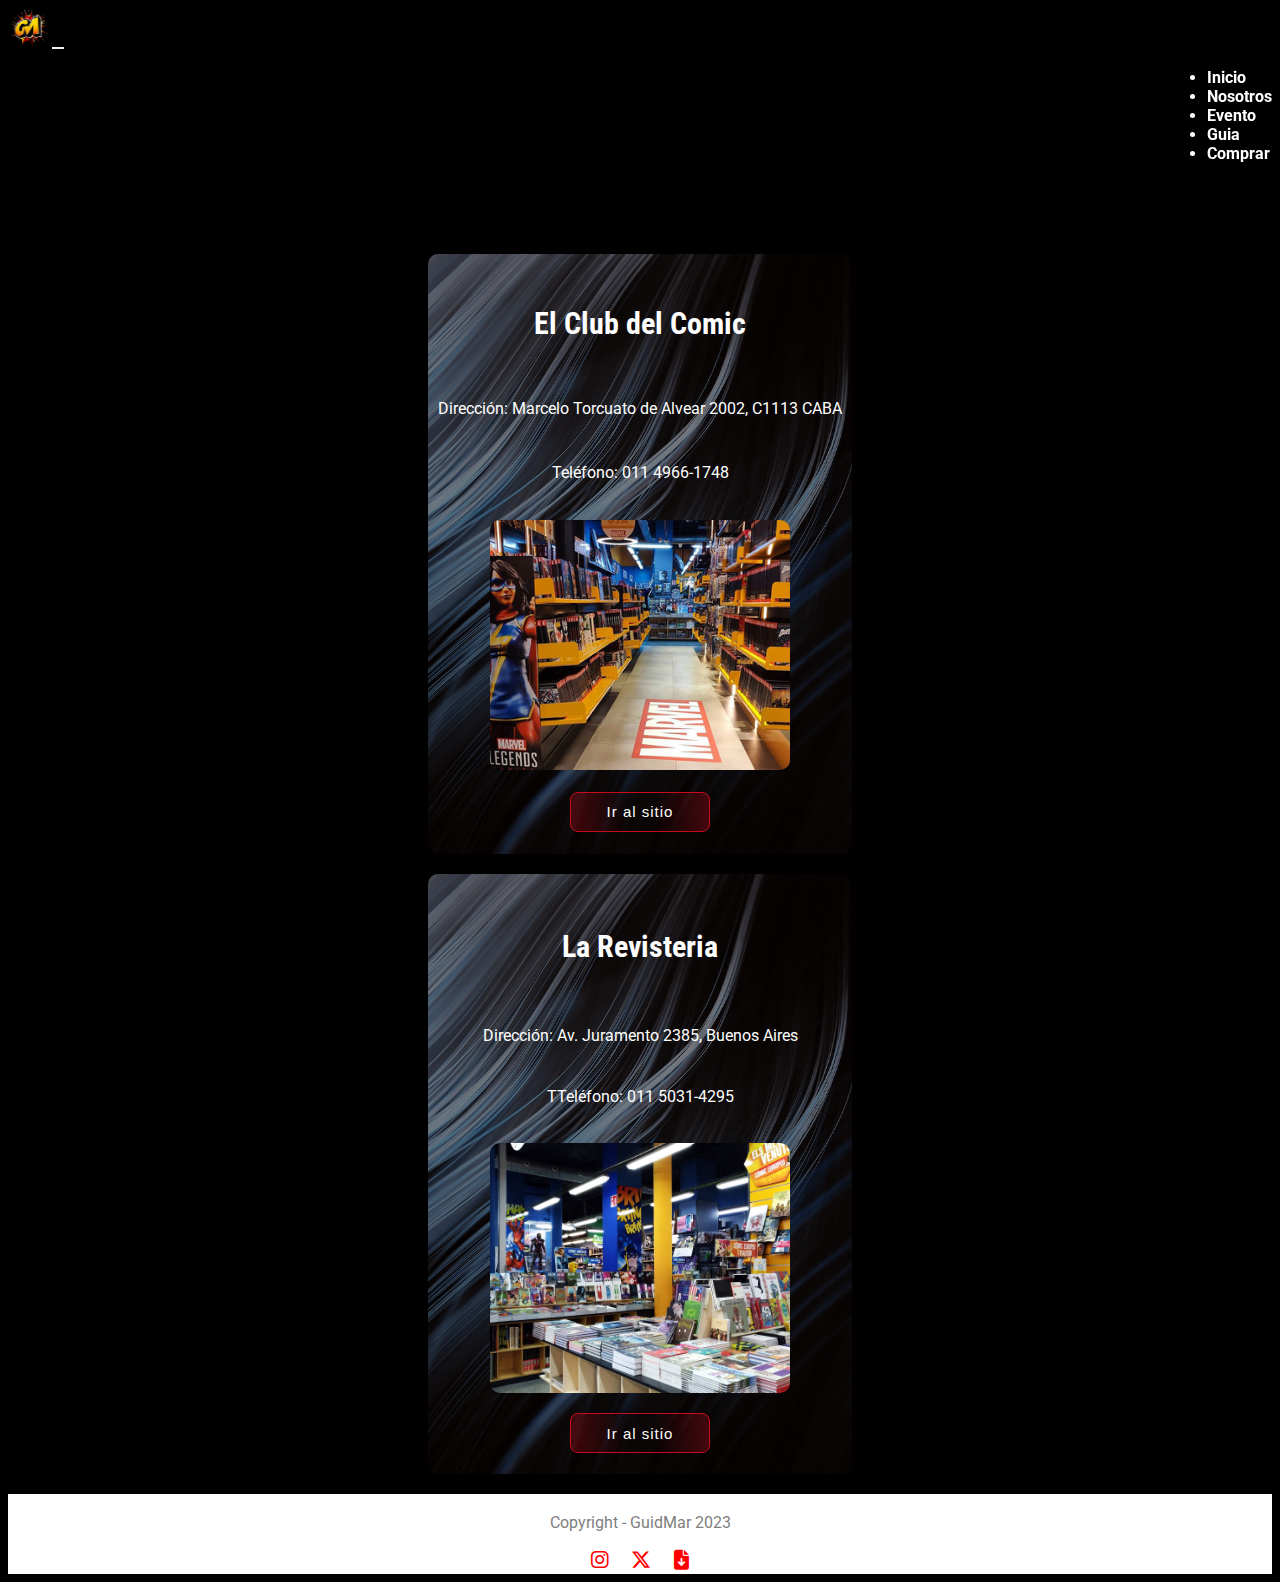
==== commit a55e904b: "Pages terminadas y SEO en practica" ====
--- a/pages/comprar.html
+++ b/pages/comprar.html
@@ -3,17 +3,19 @@
 <head>
     <meta charset="UTF-8">
     <meta name="viewport" content="width=device-width, initial-scale=1.0">
+    <meta name="description" content="Explora las tiendas de cómics Marvel y lleva tu pasión al siguiente nivel. Encuentra las últimas ediciones, ediciones especiales y joyas de colección. Compra cómics auténticos y sumérgete en el emocionante universo de tus héroes favoritos.">
+    <meta name="keywords" content="Compra cómics Marvel, Ediciones especiales, Colección cómics, Tienda cómics">
     <link rel="stylesheet" href="https://cdnjs.cloudflare.com/ajax/libs/font-awesome/6.4.2/css/all.min.css">
     <link href="https://cdn.jsdelivr.net/npm/bootstrap@5.1.3/dist/css/bootstrap.min.css" rel="stylesheet" integrity="sha384-1BmE4kWBq78iYhFldvKuhfTAU6auU8tT94WrHftjDbrCEXSU1oBoqyl2QvZ6jIW3" crossorigin="anonymous">
     <link rel="stylesheet" href="../css/style.css">
     <link rel="shortcut icon" href="../multimedia/logo.ico" type="image/x-icon">
-    <title>Evento - GuidMar</title>
+    <title>Compra Cómics Marvel - Amplía tu Colección con las Últimas Ediciones</title>
 </head>
 <body>
   <header>
       <nav class="navbar navbar-expand-md nav-container navbar-dark fixed-top col-12">
       <div class="container-fluid col-12 col-sm-8 col-md-8">
-        <a class="navbar-brand logo" href="./index.html"><img src="../multimedia/logo.png" alt=""></a>
+        <a class="navbar-brand logo" href="../index.html"><img src="../multimedia/logo.png" alt=""></a>
           <button class="navbar-toggler" type="button" data-bs-toggle="collapse" data-bs-target="#collapsibleNavbar">
             <span class="navbar-toggler-icon"></span>
           </button>
@@ -40,20 +42,20 @@
     </nav>
   </header>
   <main class="main_comprar container-fluid">
-    <div class="row col-lg-12">
-        <div class="clubdelcomic container-fluid col-11 col-lg-5">
+    <div class="row col-lg-10">
+        <div class="clubdelcomic container-fluid col-11 col-sm-8 col-lg-5">
           <h1>El Club del Comic</h1>
           <p>Dirección: Marcelo Torcuato de Alvear 2002, C1113 CABA</p>
           <p>Teléfono: 011 4966-1748</p>
           <img class="img-fluid" src="../multimedia/clubdelcomic.jpg" alt="">
-          <button>Ir a sitio oficial</button>
+          <button class="button-main"><a href="http://www.clubdelcomic.com.ar" target="_blank">Ir al sitio</a></a></button>
         </div>
-        <div class="clubdelcomic container-fluid col-11 col-lg-5">
-          <h1>La Revisteria</h1>
+        <div class="clubdelcomic container-fluid col-11 col-sm-8 col-lg-5">
+          <h2>La Revisteria</h2>
           <p>Dirección: Av. Juramento 2385, Buenos Aires</p>
           <p>TTeléfono: 011 5031-4295</p>
           <img class="img-fluid" src="../multimedia/larevisteria.jpg" alt="">
-          <button>Ir a sitio oficial</button>
+          <button class="button-main"><a href="https://www.larevisteriacomics.com" target="_blank">Ir al sitio</a></a></button>
         </div>
     </div>
   </div>
--- a/css/style.css
+++ b/css/style.css
@@ -9,6 +9,7 @@
 body {
   background-color: black;
   font-family: "Roboto", sans-serif;
+  color: white;
 }
 
 a {
@@ -18,6 +19,10 @@
 
 a:hover {
   color: white;
+}
+
+h1, h2, h3, h4, h5 {
+  font-family: "Roboto Condensed", sans-serif;
 }
 
 video {
@@ -67,11 +72,9 @@
 
 .main-principal {
   height: auto;
-  color: white;
 }
 .main-principal h1 {
   padding-top: 100px;
-  font-family: "Roboto Condensed", sans-serif;
   font-size: 40px;
 }
 .main-principal p {
@@ -86,7 +89,6 @@
   border-radius: 8px;
   border: 1px solid #C70C1D;
   background: linear-gradient(to right, rgba(199, 12, 29, 0.3) 1%, transparent 40%, transparent 60%, rgba(199, 12, 29, 0.3) 100%);
-  color: white;
 }
 
 .button-main:hover {
@@ -104,7 +106,6 @@
 .section-main {
   height: auto;
   margin-bottom: 20px;
-  color: white;
   text-align: center;
 }
 
@@ -114,7 +115,6 @@
   justify-content: space-evenly;
   align-items: center;
   height: auto;
-  color: white;
   border-radius: 10px;
   background-image: url(../multimedia/arcoiris.jpg);
 }
@@ -141,7 +141,6 @@
 }
 .card-one-titles h2 {
   padding: 20px;
-  font-family: "Roboto Condensed", sans-serif;
   text-transform: uppercase;
 }
 .card-one-titles p {
@@ -161,8 +160,8 @@
 
 /* -----COMIENZA PAGE NOSOTROS----- */
 .main_general_about {
-  color: white;
-  background-image: linear-gradient(345deg, rgba(3, 0, 0, 0.5) 100%, rgba(255, 255, 255, 0.1) 0%), url(../multimedia/back.jpg);
+  min-height: 70vw;
+  background-image: linear-gradient(345deg, rgba(3, 0, 0, 0.7) 100%, rgba(255, 255, 255, 0.1) 0%), url(../multimedia/background.jpg);
 }
 .main_general_about .main_general_con {
   display: flex;
@@ -178,20 +177,24 @@
   align-items: center;
   padding: 10px;
   text-align: center;
+  letter-spacing: 1px;
 }
 .main_general_about .main_general_con .main_about_left h1 {
   margin-right: 55px;
-  font-family: "Roboto Condensed", sans-serif;
   font-size: 30px;
+  text-transform: uppercase;
 }
 .main_general_about .main_general_con .main_about_left h2 {
   margin-left: 65px;
-  font-family: "Roboto Condensed", sans-serif;
   font-size: 30px;
+  text-transform: uppercase;
 }
 .main_general_about .main_general_con .main_about_left p {
   padding-top: 40px;
 }
+.main_general_about .main_general_con .main_about_left button {
+  color: white;
+}
 .main_general_about .main_general_con .main_about_rigth {
   display: flex;
   flex-direction: column;
@@ -204,12 +207,8 @@
   color: grey;
 }
 
-.main_section_gen h4 {
-  font-family: "Roboto Condensed", sans-serif;
-  font-size: 25px;
-  padding: 10px;
-  color: white;
-  text-align: center;
+.main_section_gen {
+  padding-top: 10px;
 }
 
 .main_section_con {
@@ -217,7 +216,6 @@
   flex-direction: column;
   justify-content: center;
   align-items: center;
-  color: white;
 }
 .main_section_con .section_con_left {
   display: flex;
@@ -249,7 +247,7 @@
   height: 250px;
   padding: 10px;
   margin-bottom: 10px;
-  background-image: linear-gradient(345deg, rgba(3, 0, 0, 0.5) 100%, rgba(255, 255, 255, 0.1) 0%), url(../multimedia/redes.jpg);
+  background-image: linear-gradient(345deg, rgba(3, 0, 0, 0.5) 100%, rgba(255, 255, 255, 0.1) 0%), url(../multimedia/redessociales.jpg);
   border-radius: 10px;
 }
 
@@ -265,7 +263,7 @@
   height: 250px;
   padding: 10px;
   margin-bottom: 10px;
-  background-image: linear-gradient(345deg, rgba(3, 0, 0, 0.5) 100%, rgba(255, 255, 255, 0.1) 0%), url(../multimedia/redes.jpg);
+  background-image: linear-gradient(345deg, rgba(3, 0, 0, 0.5) 100%, rgba(255, 255, 255, 0.1) 0%), url(../multimedia/recursosdigitales.jpg);
   border-radius: 10px;
 }
 
@@ -280,13 +278,22 @@
   justify-content: center;
   align-items: center;
   padding-top: 75px;
-  color: white;
+  min-height: 60vw;
 }
 .main_event_gen .main_event_con {
   display: flex;
   flex-direction: column;
   justify-content: center;
   align-items: center;
+  padding: 10px;
+  text-align: center;
+  letter-spacing: 1px;
+}
+.main_event_gen h1 {
+  padding: 10px;
+}
+.main_event_gen p {
+  padding-top: 20px;
 }
 .main_event_gen img {
   padding: 10px;
@@ -316,12 +323,62 @@
 }
 
 .main_section_event {
-  padding: 20px;
+  padding-top: 10px;
+}
+
+.section_event_con {
+  display: flex;
+  flex-direction: column;
+  justify-content: center;
+  align-items: center;
+}
+.section_event_con .section_event_con_left {
+  display: flex;
+  flex-direction: column;
+  justify-content: center;
+  align-items: center;
+  height: 310px;
+  padding: 10px;
+  margin-bottom: 10px;
   text-align: center;
-  color: white;
-}
-.main_section_event h2 {
-  padding: 10px;
+  font-weight: bold;
+  background-image: linear-gradient(345deg, rgba(3, 0, 0, 0.5) 100%, rgba(255, 255, 255, 0.1) 0%), url(../multimedia/topventas.jpg);
+  background-position: top;
+  border-radius: 10px;
+}
+.section_event_con .section_con_rigth {
+  padding: 0px;
+}
+
+.center_flex {
+  display: flex;
+  flex-direction: column;
+  justify-content: center;
+  align-items: center;
+}
+
+.section_event_con_rigthone {
+  display: flex;
+  flex-direction: column;
+  justify-content: flex-start;
+  align-items: center;
+  height: 150px;
+  padding: 10px;
+  margin-bottom: 10px;
+  background-image: linear-gradient(345deg, rgba(3, 0, 0, 0.5) 100%, rgba(255, 255, 255, 0.1) 0%), url(../multimedia/toppeliculas.jpg);
+  border-radius: 10px;
+}
+
+.section_event_con_rigthtwo {
+  display: flex;
+  flex-direction: column;
+  justify-content: flex-start;
+  align-items: center;
+  height: 150px;
+  padding: 10px;
+  margin-bottom: 10px;
+  background-image: linear-gradient(345deg, rgba(3, 0, 0, 0.5) 100%, rgba(255, 255, 255, 0.1) 0%), url(../multimedia/topseries.jpg);
+  border-radius: 10px;
 }
 
 .main_event_section {
@@ -341,25 +398,26 @@
   align-items: center;
   padding: 15px;
   text-align: center;
-  color: white;
   background-image: url(../multimedia/arcoiris.jpg);
   border-radius: 15px;
 }
 
 .card_event_img_con {
+  height: 300px;
   border-radius: 10px;
 }
 
 /* -----COMIENZA PAGE GUIA----- */
 .section_guide_gen {
   display: flex;
-  flex-direction: column;
-  justify-content: center;
-  align-items: center;
-  color: white;
-}
-.section_guide_gen h1 {
-  padding: 10px;
+  flex-direction: row;
+  justify-content: center;
+  align-items: center;
+  min-height: 60vw;
+}
+.section_guide_gen h1, .section_guide_gen h2, .section_guide_gen h3 {
+  font-size: 30px;
+  padding: 5px;
 }
 
 .guia_box {
@@ -384,15 +442,14 @@
   padding: 10px;
 }
 
-/* -----COMIENZA EL FOOTER----- */
+/* -----COMIENZA PAGE COMPRA----- */
 .main_comprar {
   display: flex;
   flex-direction: column;
   justify-content: center;
   align-items: center;
-  min-height: 80vw;
+  min-height: 60vw;
   padding-top: 75px;
-  color: white;
 }
 .main_comprar .clubdelcomic {
   display: flex;
@@ -403,16 +460,22 @@
   margin-bottom: 20px;
   text-align: center;
   border-radius: 10px;
-  background-image: url(../multimedia/comprasback2.jpg);
+  background-image: linear-gradient(345deg, rgba(3, 0, 0, 0.5) 100%, rgba(255, 255, 255, 0.1) 0%), url(../multimedia/comprasback2.jpg);
+}
+.main_comprar .clubdelcomic h1, .main_comprar .clubdelcomic h2 {
+  font-size: 30px;
+  padding: 10px;
 }
 .main_comprar .clubdelcomic img {
   width: 300px;
   height: 250px;
   margin: 10px;
   border-radius: 10px;
-  background-color: #C70C1D;
   -o-object-fit: cover;
      object-fit: cover;
+}
+.main_comprar .clubdelcomic button {
+  color: white;
 }
 
 /* -----COMIENZA EL FOOTER----- */
@@ -443,8 +506,7 @@
 /* MEDIA QUERIES */
 @media screen and (min-width: 576px) {
   .main_general_about {
-    color: white;
-    background-image: linear-gradient(345deg, rgba(3, 0, 0, 0.5) 100%, rgba(255, 255, 255, 0.1) 0%), url(../multimedia/back.jpg);
+    background-image: linear-gradient(345deg, rgba(3, 0, 0, 0.7) 100%, rgba(255, 255, 255, 0.1) 0%), url(../multimedia/background.jpg);
   }
   .main_general_about .main_general_con {
     display: flex;
@@ -463,12 +525,10 @@
   }
   .main_general_about .main_general_con .main_about_left h1 {
     margin-right: 55px;
-    font-family: "Roboto Condensed", sans-serif;
     font-size: 35px;
   }
   .main_general_about .main_general_con .main_about_left h2 {
     margin-left: 65px;
-    font-family: "Roboto Condensed", sans-serif;
     font-size: 35px;
   }
   .main_general_about .main_general_con .main_about_left p {
@@ -499,7 +559,7 @@
     height: 120px;
     padding: 10px;
     margin-bottom: 10px;
-    background-image: linear-gradient(345deg, rgba(3, 0, 0, 0.5) 100%, rgba(255, 255, 255, 0.1) 0%), url(../multimedia/redes.jpg);
+    background-image: linear-gradient(345deg, rgba(3, 0, 0, 0.5) 100%, rgba(255, 255, 255, 0.1) 0%), url(../multimedia/redessociales.jpg);
     border-radius: 10px;
   }
   .section_con_rigthtwo {
@@ -510,7 +570,7 @@
     height: 120px;
     padding: 10px;
     margin-bottom: 10px;
-    background-image: linear-gradient(345deg, rgba(3, 0, 0, 0.5) 100%, rgba(255, 255, 255, 0.1) 0%), url(../multimedia/redes.jpg);
+    background-image: linear-gradient(345deg, rgba(3, 0, 0, 0.5) 100%, rgba(255, 255, 255, 0.1) 0%), url(../multimedia/recursosdigitales.jpg);
     border-radius: 10px;
   }
 }
@@ -529,7 +589,6 @@
   }
   .main-principal h1 {
     padding-top: 100px;
-    font-family: "Roboto Condensed", sans-serif;
     font-size: 45px;
   }
   .card-one {
@@ -538,7 +597,6 @@
     justify-content: space-evenly;
     align-items: center;
     height: 250px;
-    color: white;
     border-radius: 10px;
     background-image: url(../multimedia/arcoiris.jpg);
   }
@@ -558,8 +616,7 @@
     padding-bottom: 0px;
   }
   .main_general_about {
-    color: white;
-    background-image: linear-gradient(345deg, rgba(3, 0, 0, 0.5) 100%, rgba(255, 255, 255, 0.1) 0%), url(../multimedia/back.jpg);
+    background-image: linear-gradient(345deg, rgba(3, 0, 0, 0.7) 100%, rgba(255, 255, 255, 0.1) 0%), url(../multimedia/background.jpg);
   }
   .main_general_about .main_general_con {
     display: flex;
@@ -579,12 +636,10 @@
   }
   .main_general_about .main_general_con .main_about_left h1 {
     margin-right: 55px;
-    font-family: "Roboto Condensed", sans-serif;
     font-size: 35px;
   }
   .main_general_about .main_general_con .main_about_left h2 {
     margin-left: 65px;
-    font-family: "Roboto Condensed", sans-serif;
     font-size: 35px;
   }
   .main_general_about .main_general_con .main_about_left p {
@@ -597,9 +652,32 @@
     align-items: center;
     text-align: center;
     padding: 10px;
+    padding-top: 86px;
   }
   .main_general_about .main_general_con .main_about_rigth p {
     color: grey;
+  }
+  .guia_box {
+    display: flex;
+    flex-direction: row;
+    justify-content: space-evenly;
+    align-items: center;
+    padding: 10px;
+    height: auto;
+    margin-bottom: 10px;
+    border-radius: 10px;
+    background-image: url(../multimedia/arcoiris.jpg);
+  }
+  .guia_box img {
+    padding: 5px;
+    height: 300px;
+    border-radius: 10px;
+    -o-object-fit: contain;
+       object-fit: contain;
+  }
+  .guia_box div {
+    text-align: center;
+    padding: 10px;
   }
 }
 @media screen and (min-width: 992px) {
@@ -626,12 +704,55 @@
     -o-object-fit: contain;
        object-fit: contain;
   }
+  .main_general_about {
+    min-height: 50vw;
+    background-image: linear-gradient(345deg, rgba(3, 0, 0, 0.7) 100%, rgba(255, 255, 255, 0.1) 0%), url(../multimedia/background.jpg);
+  }
+  .main_general_about .main_general_con {
+    display: flex;
+    flex-direction: row;
+    justify-content: space-around;
+    align-items: center;
+    padding-top: 75px;
+  }
+  .main_general_about .main_general_con .main_about_left {
+    display: flex;
+    flex-direction: column;
+    justify-content: center;
+    align-items: flex-start;
+    height: 500px;
+    padding: 10px;
+    text-align: left;
+  }
+  .main_general_about .main_general_con .main_about_left h1 {
+    margin-right: 55px;
+    font-size: 35px;
+  }
+  .main_general_about .main_general_con .main_about_left h2 {
+    margin-left: 65px;
+    font-size: 35px;
+  }
+  .main_general_about .main_general_con .main_about_left p {
+    padding-top: 40px;
+  }
+  .main_general_about .main_general_con .main_about_rigth {
+    display: flex;
+    flex-direction: column;
+    justify-content: center;
+    align-items: center;
+    text-align: center;
+    padding: 10px;
+    padding-top: 36px;
+  }
+  .main_general_about .main_general_con .main_about_rigth p {
+    color: grey;
+  }
   .main_section_con {
     display: flex;
     flex-direction: column;
     justify-content: center;
     align-items: center;
-    color: white;
+    padding: 20px;
   }
   .main_section_con .section_con_left {
     display: flex;
@@ -655,7 +776,7 @@
     height: 190px;
     padding: 10px;
     margin-bottom: 10px;
-    background-image: linear-gradient(345deg, rgba(3, 0, 0, 0.5) 100%, rgba(255, 255, 255, 0.1) 0%), url(../multimedia/redes.jpg);
+    background-image: linear-gradient(345deg, rgba(3, 0, 0, 0.5) 100%, rgba(255, 255, 255, 0.1) 0%), url(../multimedia/redessociales.jpg);
     border-radius: 10px;
   }
   .section_con_rigthtwo {
@@ -666,7 +787,91 @@
     height: 190px;
     padding: 10px;
     margin-bottom: 10px;
-    background-image: linear-gradient(345deg, rgba(3, 0, 0, 0.5) 100%, rgba(255, 255, 255, 0.1) 0%), url(../multimedia/redes.jpg);
-    border-radius: 10px;
+    background-image: linear-gradient(345deg, rgba(3, 0, 0, 0.5) 100%, rgba(255, 255, 255, 0.1) 0%), url(../multimedia/recursosdigitales.jpg);
+    border-radius: 10px;
+  }
+  .main_event_gen {
+    display: flex;
+    flex-direction: column;
+    justify-content: center;
+    align-items: center;
+    padding-top: 20px;
+    min-height: 50vw;
+  }
+  .main_event_gen .main_event_con {
+    display: flex;
+    flex-direction: column;
+    justify-content: center;
+    align-items: center;
+    padding: 10px;
+    text-align: center;
+    letter-spacing: 1px;
+  }
+  .main_event_gen h1 {
+    padding: 10px;
+  }
+  .main_event_gen p {
+    padding-top: 20px;
+  }
+  .main_event_gen img {
+    padding: 10px;
+    height: 280px;
+    -o-object-fit: contain;
+       object-fit: contain;
+  }
+  .main_event_gen .buttons-div {
+    display: flex;
+    flex-direction: row;
+    justify-content: space-evenly;
+    align-items: center;
+    padding: 10px;
+  }
+  .main_event_gen .button-event {
+    width: 45%;
+    height: 40px;
+    font-size: 12px;
+    letter-spacing: 1px;
+    border-radius: 8px;
+    border: 1px solid #C70C1D;
+    background: linear-gradient(to right, rgba(199, 12, 29, 0.3) 1%, transparent 40%, transparent 60%, rgba(199, 12, 29, 0.3) 100%);
+    color: white;
+  }
+  .main_event_gen .button-event:hover {
+    box-shadow: inset 0 0 10px rgb(227, 39, 35), 0 0 9px 3px rgba(227, 39, 35, 0.7);
+  }
+  .main_comprar {
+    display: flex;
+    flex-direction: column;
+    justify-content: center;
+    align-items: center;
+    min-height: 60vw;
+    padding-top: 75px;
+  }
+  .main_comprar .clubdelcomic {
+    display: flex;
+    flex-direction: column;
+    justify-content: space-evenly;
+    align-items: center;
+    padding: 10px;
+    height: 600px;
+    margin-bottom: 20px;
+    text-align: center;
+    border-radius: 10px;
+    background-image: linear-gradient(345deg, rgba(3, 0, 0, 0.5) 100%, rgba(255, 255, 255, 0.1) 0%), url(../multimedia/comprasback2.jpg);
+  }
+  .main_comprar .clubdelcomic h1, .main_comprar .clubdelcomic h2 {
+    font-size: 30px;
+    padding: 10px;
+  }
+  .main_comprar .clubdelcomic img {
+    width: 300px;
+    height: 250px;
+    margin: 10px;
+    border-radius: 10px;
+    -o-object-fit: cover;
+       object-fit: cover;
+  }
+  .main_comprar .clubdelcomic button {
+    color: white;
   }
 }/*# sourceMappingURL=style.css.map */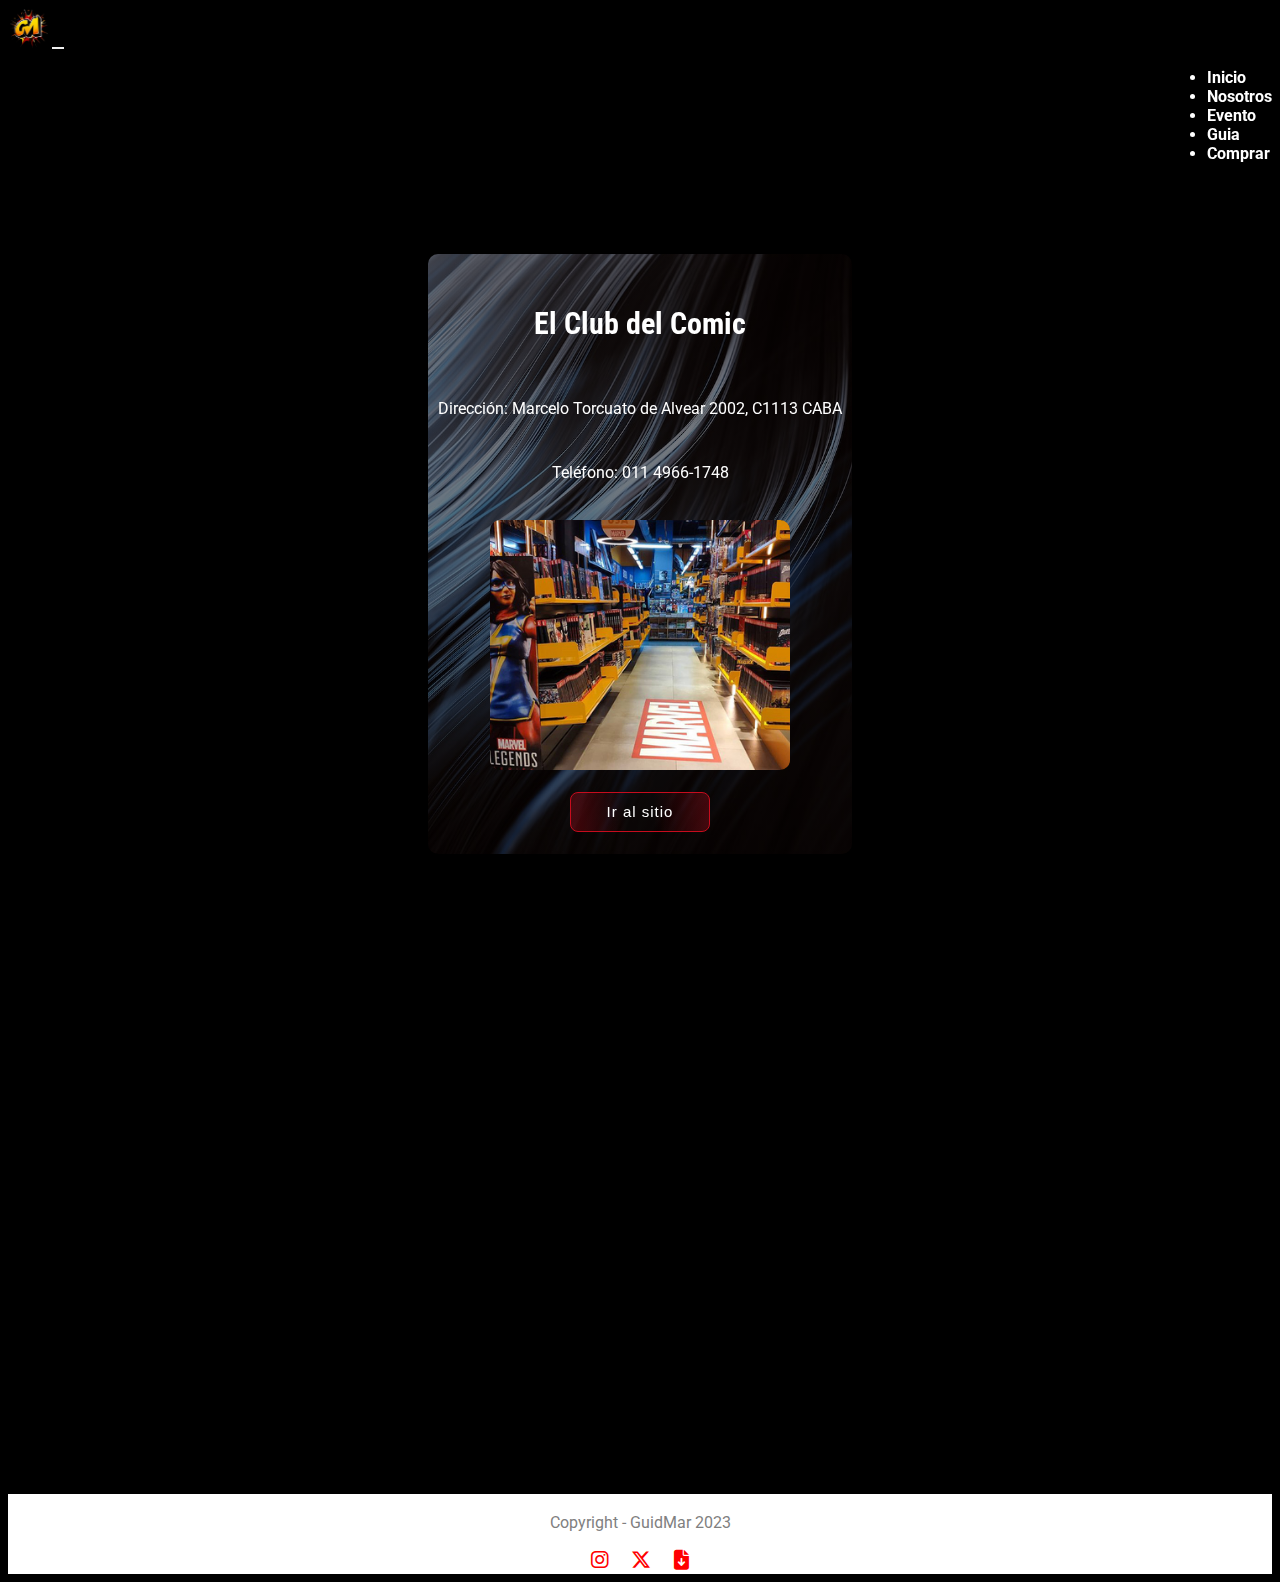
==== commit 5f62773f: "Agregado de AOS" ====
--- a/pages/comprar.html
+++ b/pages/comprar.html
@@ -5,6 +5,7 @@
     <meta name="viewport" content="width=device-width, initial-scale=1.0">
     <meta name="description" content="Explora las tiendas de cómics Marvel y lleva tu pasión al siguiente nivel. Encuentra las últimas ediciones, ediciones especiales y joyas de colección. Compra cómics auténticos y sumérgete en el emocionante universo de tus héroes favoritos.">
     <meta name="keywords" content="Compra cómics Marvel, Ediciones especiales, Colección cómics, Tienda cómics">
+    <link href="https://unpkg.com/aos@2.3.1/dist/aos.css" rel="stylesheet">
     <link rel="stylesheet" href="https://cdnjs.cloudflare.com/ajax/libs/font-awesome/6.4.2/css/all.min.css">
     <link href="https://cdn.jsdelivr.net/npm/bootstrap@5.1.3/dist/css/bootstrap.min.css" rel="stylesheet" integrity="sha384-1BmE4kWBq78iYhFldvKuhfTAU6auU8tT94WrHftjDbrCEXSU1oBoqyl2QvZ6jIW3" crossorigin="anonymous">
     <link rel="stylesheet" href="../css/style.css">
@@ -43,14 +44,14 @@
   </header>
   <main class="main_comprar container-fluid">
     <div class="row col-lg-10">
-        <div class="clubdelcomic container-fluid col-11 col-sm-8 col-lg-5">
+        <div class="clubdelcomic container-fluid col-11 col-sm-8 col-lg-5" data-aos="fade-right">
           <h1>El Club del Comic</h1>
           <p>Dirección: Marcelo Torcuato de Alvear 2002, C1113 CABA</p>
           <p>Teléfono: 011 4966-1748</p>
           <img class="img-fluid" src="../multimedia/clubdelcomic.jpg" alt="">
           <button class="button-main"><a href="http://www.clubdelcomic.com.ar" target="_blank">Ir al sitio</a></a></button>
         </div>
-        <div class="clubdelcomic container-fluid col-11 col-sm-8 col-lg-5">
+        <div class="clubdelcomic container-fluid col-11 col-sm-8 col-lg-5" data-aos="fade-left">
           <h2>La Revisteria</h2>
           <p>Dirección: Av. Juramento 2385, Buenos Aires</p>
           <p>TTeléfono: 011 5031-4295</p>
@@ -74,6 +75,10 @@
         </a>
       </div>
   </footer>
+  <script src="https://unpkg.com/aos@2.3.1/dist/aos.js"></script>
+  <script>
+  AOS.init();
+  </script>
   <script src="https://cdn.jsdelivr.net/npm/@popperjs/core@2.10.2/dist/umd/popper.min.js" integrity="sha384-7+zCNj/IqJ95wo16oMtfsKbZ9ccEh31eOz1HGyDuCQ6wgnyJNSYdrPa03rtR1zdB" crossorigin="anonymous"></script>
   <script src="https://cdn.jsdelivr.net/npm/bootstrap@5.1.3/dist/js/bootstrap.min.js" integrity="sha384-QJHtvGhmr9XOIpI6YVutG+2QOK9T+ZnN4kzFN1RtK3zEFEIsxhlmWl5/YESvpZ13" crossorigin="anonymous"></script>
 </body>
